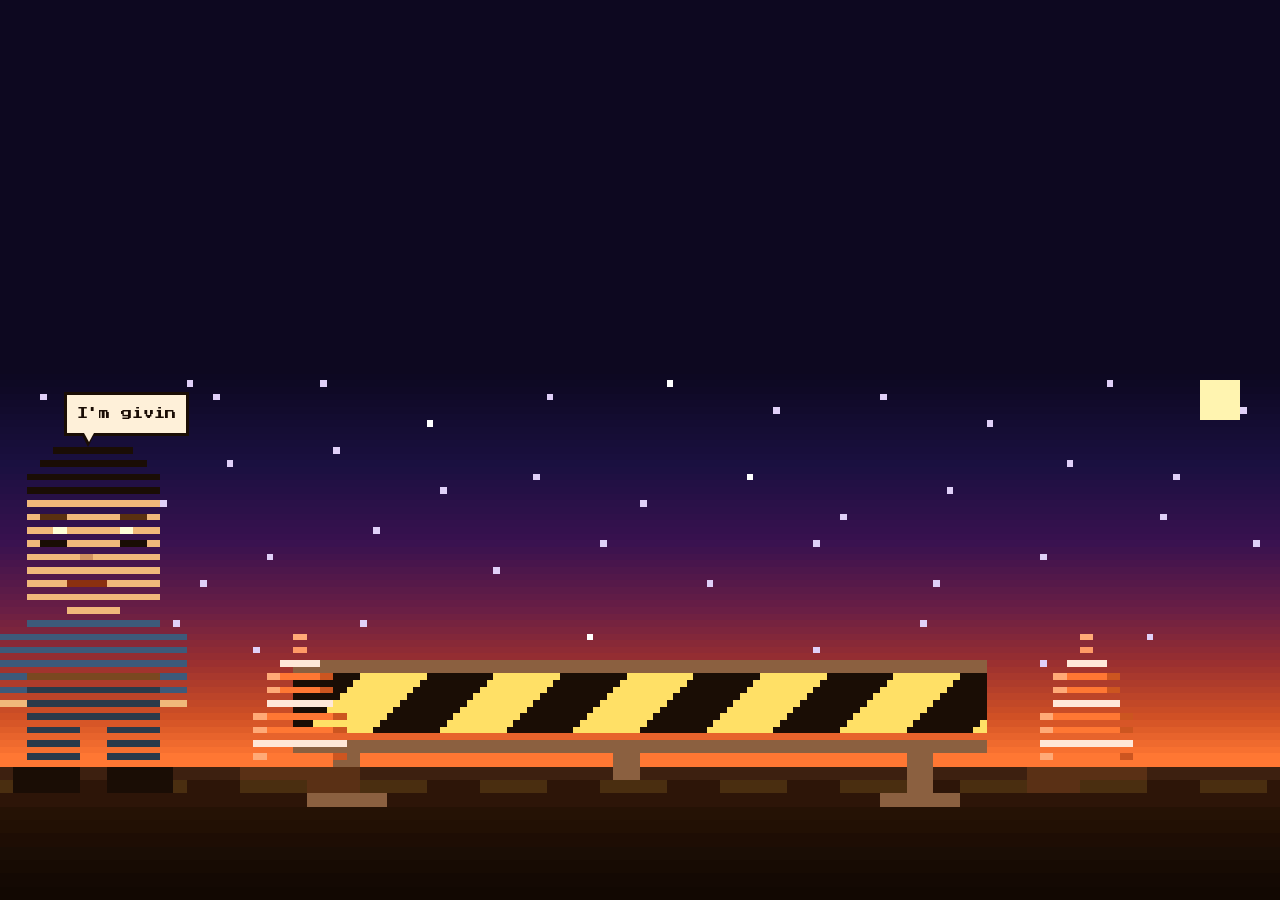
==== index.html @ 9567d624 "Double canvas resolution to 192x80 for late 80s/early 90s pixel art feel Each visible pixel is now h" ====
<!doctype html>
<html lang="en">
<head>
<meta charset="utf-8">
<meta name="viewport" content="width=device-width, initial-scale=1">
<title>Craig Wen</title>
<meta name="description" content="Craig Wen — Content Designer. Portfolio coming soon.">
<meta name="robots" content="noindex">
<link rel="preconnect" href="https://fonts.googleapis.com">
<link rel="preconnect" href="https://fonts.gstatic.com" crossorigin>
<link rel="stylesheet" href="https://fonts.googleapis.com/css2?family=Press+Start+2P&display=swap">
<style>
  *, *::before, *::after { box-sizing: border-box; margin: 0; padding: 0; }

  body {
    background: #0d0820;
    min-height: 100dvh;
    display: flex;
    flex-direction: column;
    justify-content: flex-end;
    -webkit-font-smoothing: antialiased;
  }

  .canvas-wrap {
    position: relative;
    flex-shrink: 0;
  }

  #scene {
    width: 100%;
    height: auto;
    display: block;
    image-rendering: pixelated;
    image-rendering: crisp-edges;
  }

  #bubble {
    position: absolute;
    left: 5%;
    bottom: 87%;
    max-width: 60%;
    background: #fef0d9;
    border: 3px solid #1a0d05;
    padding: 0.6em 0.9em;
    font-family: 'Press Start 2P', monospace;
    font-size: clamp(0.45rem, 1.1vw, 0.7rem);
    line-height: 2.2;
    color: #1a0d05;
  }

  #bubble::after {
    content: '';
    position: absolute;
    bottom: -14px; left: 14px;
    border-left: 7px solid transparent;
    border-right: 7px solid transparent;
    border-top: 14px solid #1a0d05;
  }

  #bubble::before {
    content: '';
    position: absolute;
    bottom: -9px; left: 17px;
    border-left: 5px solid transparent;
    border-right: 5px solid transparent;
    border-top: 9px solid #fef0d9;
    z-index: 1;
  }

  #bubble a { color: #ff7733; text-decoration: none; }
  #bubble a:hover { text-decoration: underline; text-underline-offset: 3px; }
</style>
</head>
<body>

<div class="canvas-wrap">
  <canvas id="scene" aria-label="Pixel art scene: a construction site at sunset, with a pixel character, traffic cones, a sawhorse barrier, and a road"></canvas>
  <div id="bubble" hidden>
    <p id="dialogue"></p>
  </div>
</div>

<script>
(function () {
  var canvas   = document.getElementById('scene');
  var ctx      = canvas.getContext('2d');
  var bubble   = document.getElementById('bubble');
  var dialogue = document.getElementById('dialogue');

  var GW = 192, GH = 80;
  canvas.width  = GW;
  canvas.height = GH;

  function px(x, y, c, w, h) {
    w = w === undefined ? 1 : w;
    h = h === undefined ? 1 : h;
    if (x >= GW || y >= GH || x + w <= 0 || y + h <= 0) return;
    ctx.fillStyle = c;
    ctx.fillRect(x, y, Math.min(w, GW - x), Math.min(h, GH - y));
  }

  function lerpColor(c0, c1, t) {
    function hex(s) { return [parseInt(s.slice(1,3),16), parseInt(s.slice(3,5),16), parseInt(s.slice(5,7),16)]; }
    var a = hex(c0), b = hex(c1);
    return 'rgb('+~~(a[0]+(b[0]-a[0])*t)+','+~~(a[1]+(b[1]-a[1])*t)+','+~~(a[2]+(b[2]-a[2])*t)+')';
  }

  var skyStops = [
    [0,  '#0d0820'],
    [14, '#1a1040'],
    [26, '#3a1250'],
    [36, '#6a1f45'],
    [44, '#9b3030'],
    [52, '#d05025'],
    [58, '#ff7733'],
  ];

  function skyAt(row) {
    for (var i = 0; i < skyStops.length - 1; i++) {
      var r0 = skyStops[i][0], c0 = skyStops[i][1];
      var r1 = skyStops[i+1][0], c1 = skyStops[i+1][1];
      if (row >= r0 && row < r1) return lerpColor(c0, c1, (row - r0) / (r1 - r0));
    }
    return skyStops[skyStops.length - 1][1];
  }

  function drawCone(cx, cy) {
    px(cx+6,  cy,    '#ffaa77', 2);
    px(cx+6,  cy+2,  '#ff9966', 2);
    px(cx+4,  cy+4,  '#ffe8d8', 6);
    px(cx+2,  cy+6,  '#ffaa77', 2); px(cx+4,  cy+6,  '#ff7733', 6); px(cx+10, cy+6,  '#cc5520', 2);
    px(cx+2,  cy+8,  '#ffaa77', 2); px(cx+4,  cy+8,  '#ff7733', 6); px(cx+10, cy+8,  '#cc5520', 2);
    px(cx+2,  cy+10, '#ffe8d8', 10);
    px(cx,    cy+12, '#ffaa77', 2); px(cx+2,  cy+12, '#ff7733', 10); px(cx+12, cy+12, '#cc5520', 2);
    px(cx,    cy+14, '#ffaa77', 2); px(cx+2,  cy+14, '#ff7733', 10); px(cx+12, cy+14, '#cc5520', 2);
    px(cx,    cy+16, '#ffe8d8', 14);
    px(cx,    cy+18, '#ffaa77', 2); px(cx+2,  cy+18, '#ff7733', 10); px(cx+12, cy+18, '#cc5520', 2);
    px(cx-2,  cy+20, '#5a3015', 18, 4);
  }

  function drawBackground() {
    // Sky
    for (var y = 0; y < 60; y++) px(0, y, skyAt(y), GW);

    // Ground
    var ground = ['#3d2010','#3d2010','#2d1508','#2d1508','#2d1508','#2d1508','#251205','#251205','#221004','#221004','#1e0d04','#1e0d04','#1a0d05','#1a0d05','#170b03','#170b03','#140903','#140903','#120802','#120802'];
    for (var yg = 60; yg < GH; yg++) px(0, yg, ground[yg - 60] || '#120802', GW);

    // Stars
    [
      [6,4],[18,8],[28,2],[32,4],[48,2],[64,8],[82,4],[100,2],[116,6],[132,4],[148,8],[166,2],[186,6],
      [4,16],[14,12],[24,20],[34,14],[50,12],[66,18],[80,16],[96,20],[112,16],[126,22],[142,18],[160,14],[176,16],
      [8,28],[20,24],[30,32],[40,28],[56,24],[74,30],[90,26],[106,32],[122,26],[140,32],[156,28],[174,22],[188,26],
      [2,40],[16,44],[26,38],[38,42],[54,38],[70,44],[88,40],[104,46],[122,42],[138,38],[156,44],[172,40]
    ].forEach(function(s) { px(s[0], s[1], '#e0d0f8'); });
    [[18,8],[64,8],[100,2],[112,16],[88,40]].forEach(function(s) { px(s[0], s[1], '#ffffff'); });

    // Moon
    px(180, 2, '#fff4b0', 6, 6);

    // Barrier
    px(44, 44, '#8b6040', 104, 2);
    for (var bx = 44; bx < 148; bx++) {
      for (var by = 46; by <= 54; by++) {
        px(bx, by, Math.floor((bx + by) / 10) % 2 === 0 ? '#ffe066' : '#1a0d05');
      }
    }
    px(44, 56, '#8b6040', 104, 2);
    px(50, 58, '#8b6040', 4, 8);
    px(46, 64, '#8b6040', 12, 2);
    px(92, 58, '#8b6040', 4, 6);
    px(136, 58, '#8b6040', 4, 8);
    px(132, 64, '#8b6040', 12, 2);

    // Cones
    drawCone(38, 40);
    drawCone(156, 40);

    // Road dashes
    for (var dx = 0; dx < GW; dx += 18) px(dx, 62, '#4a2e10', 10, 2);
  }

  // === CHARACTER (Craig) ===
  var HAIR  = '#1a0d05';
  var SKIN  = '#f0b87a';
  var SHIRT = '#3d5a7a';
  var PANTS = '#2a3a4a';
  var SHOE  = '#1a0d05';

  function drawCharacter(cx, baseY, frame) {
    // Hair dome (4 rows, 20px wide)
    px(cx+4, baseY-50, HAIR, 12);
    px(cx+2, baseY-48, HAIR, 16);
    px(cx,   baseY-46, HAIR, 20);
    px(cx,   baseY-44, HAIR, 20);
    // BIG FACE (20px wide, 16 rows)
    px(cx, baseY-42, SKIN, 20);
    // Eyebrows
    px(cx, baseY-40, SKIN, 20);
    px(cx+2,  baseY-40, '#5a3010', 4);
    px(cx+14, baseY-40, '#5a3010', 4);
    // Eye shines
    px(cx, baseY-38, SKIN, 20);
    px(cx+4,  baseY-38, '#ffffd8', 2);
    px(cx+14, baseY-38, '#ffffd8', 2);
    // Pupils
    px(cx, baseY-36, SKIN, 20);
    px(cx+2,  baseY-36, '#1a0d05', 4);
    px(cx+14, baseY-36, '#1a0d05', 4);
    // Nose
    px(cx, baseY-34, SKIN, 20);
    px(cx+8, baseY-34, '#d09060', 2);
    // Upper lip
    px(cx, baseY-32, SKIN, 20);
    // Mouth
    px(cx, baseY-30, SKIN, 20);
    px(cx+6, baseY-30, '#8b3010', 6);
    // Chin
    px(cx, baseY-28, SKIN, 20);
    // Neck
    px(cx+6, baseY-26, SKIN, 8);
    // Shirt (shoulders + 3 arm rows each 2px tall)
    px(cx,   baseY-24, SHIRT, 20);
    px(cx-4, baseY-22, SHIRT, 4); px(cx, baseY-22, SHIRT, 20); px(cx+20, baseY-22, SHIRT, 4);
    px(cx-4, baseY-20, SHIRT, 4); px(cx, baseY-20, SHIRT, 20); px(cx+20, baseY-20, SHIRT, 4);
    px(cx-4, baseY-18, SHIRT, 4); px(cx, baseY-18, SHIRT, 20); px(cx+20, baseY-18, SHIRT, 4);
    // Belt + sleeve
    px(cx-4, baseY-16, SHIRT, 4); px(cx, baseY-16, '#7a4820', 20); px(cx+20, baseY-16, SHIRT, 4);
    // Sleeve into pants, then hands
    px(cx-4, baseY-14, SHIRT, 4); px(cx, baseY-14, PANTS, 20); px(cx+20, baseY-14, SHIRT, 4);
    px(cx-4, baseY-12, SKIN,  4); px(cx, baseY-12, PANTS, 20); px(cx+20, baseY-12, SKIN,  4);
    px(cx,   baseY-10, PANTS, 20);
    // Legs split (3 pairs of rows)
    px(cx, baseY-8, PANTS, 8); px(cx+12, baseY-8, PANTS, 8);
    px(cx, baseY-6, PANTS, 8); px(cx+12, baseY-6, PANTS, 8);
    px(cx, baseY-4, PANTS, 8); px(cx+12, baseY-4, PANTS, 8);
    // Shoes (4 rows, frame-dependent)
    if (frame === 0) {
      px(cx-2, baseY-2, SHOE, 10, 4); px(cx+12, baseY-2, SHOE, 10, 4);
    } else if (frame === 1) {
      px(cx-4, baseY-2, SHOE, 12, 4); px(cx+12, baseY-2, SHOE, 8, 4);
    } else {
      px(cx-2, baseY-2, SHOE, 8, 4); px(cx+12, baseY-2, SHOE, 12, 4);
    }
  }

  // Draw background once, snapshot for fast restore
  drawBackground();
  var bgData = ctx.getImageData(0, 0, GW, GH);

  // === ANIMATION ===
  var startTime = null;
  var WALK_MS   = 1000;
  var START_X   = -30;
  var END_X     = 4;
  var CHAR_Y    = 62;
  var walkDone  = false;

  function showBubble() {
    var plain = "I'm giving my portfolio a much needed overhaul. For now, find me on ";
    var link  = 'LinkedIn';
    var full  = plain + link;
    var i     = 0;
    bubble.hidden = false;
    (function type() {
      dialogue.textContent = full.slice(0, ++i);
      if (i < full.length) {
        setTimeout(type, 40);
      } else {
        dialogue.innerHTML = plain +
          '<a href="https://www.linkedin.com/in/craig-wen/">LinkedIn</a>';
      }
    })();
  }

  function animate(ts) {
    if (!startTime) startTime = ts;
    var elapsed = ts - startTime;

    ctx.putImageData(bgData, 0, 0);

    var charX, frame;
    if (elapsed < WALK_MS) {
      var t = elapsed / WALK_MS;
      charX = Math.floor(START_X + (END_X - START_X) * t);
      frame = (Math.floor(elapsed / 130) % 2) + 1;
    } else {
      charX = END_X;
      frame = 0;
      if (!walkDone) {
        walkDone = true;
        showBubble();
      }
    }

    drawCharacter(charX, CHAR_Y, frame);

    if (!walkDone) requestAnimationFrame(animate);
  }

  requestAnimationFrame(animate);

})();
</script>

</body>
</html>
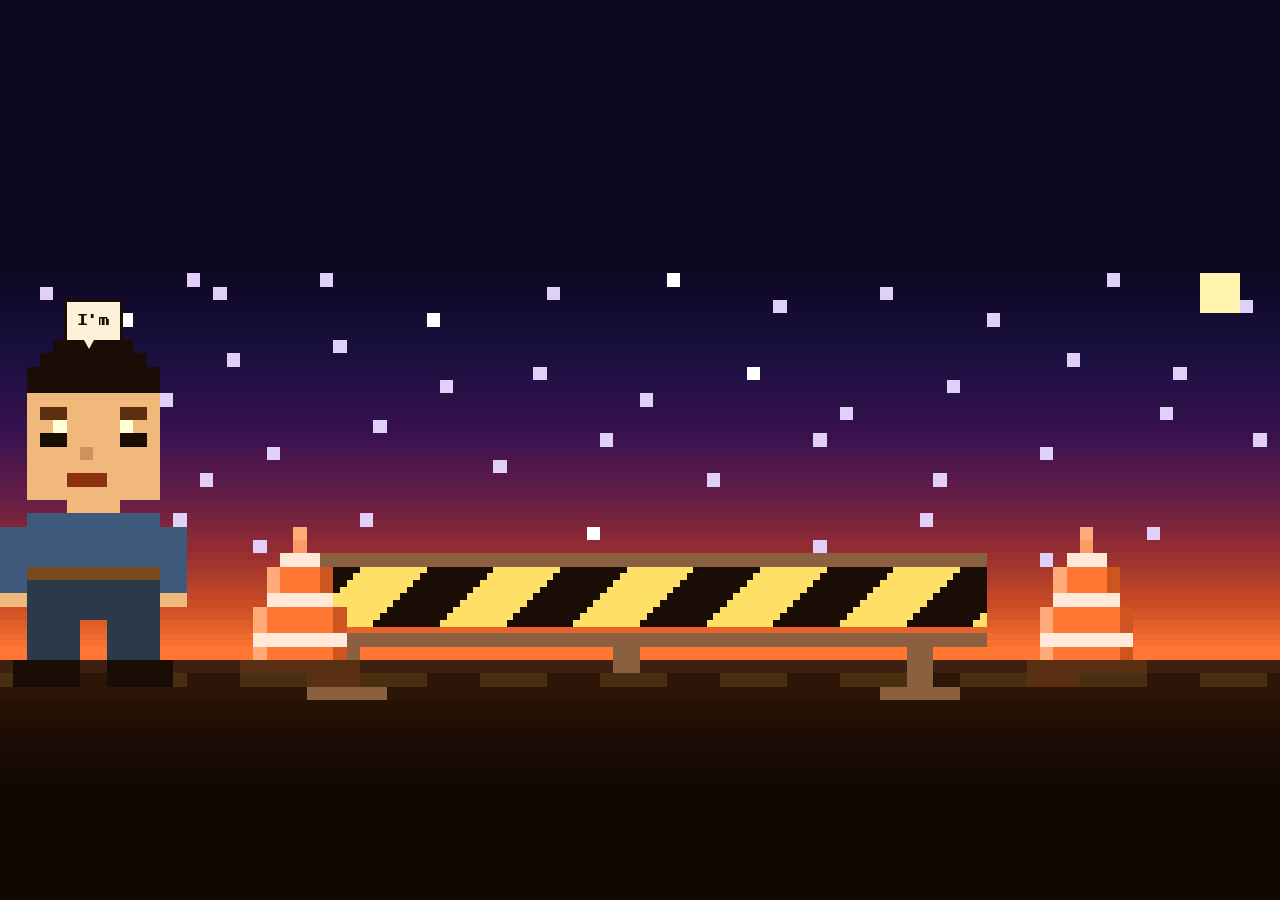
==== commit 3300fb95: "Fix horizontal gaps in character/cones; taller canvas; center on mobile All single-row pixel draws w" ====
--- a/index.html
+++ b/index.html
@@ -69,6 +69,10 @@
 
   #bubble a { color: #ff7733; text-decoration: none; }
   #bubble a:hover { text-decoration: underline; text-underline-offset: 3px; }
+
+  @media (max-width: 600px) {
+    body { justify-content: center; }
+  }
 </style>
 </head>
 <body>
@@ -87,7 +91,7 @@
   var bubble   = document.getElementById('bubble');
   var dialogue = document.getElementById('dialogue');
 
-  var GW = 192, GH = 80;
+  var GW = 192, GH = 96;
   canvas.width  = GW;
   canvas.height = GH;
 
@@ -125,16 +129,16 @@
   }
 
   function drawCone(cx, cy) {
-    px(cx+6,  cy,    '#ffaa77', 2);
-    px(cx+6,  cy+2,  '#ff9966', 2);
-    px(cx+4,  cy+4,  '#ffe8d8', 6);
-    px(cx+2,  cy+6,  '#ffaa77', 2); px(cx+4,  cy+6,  '#ff7733', 6); px(cx+10, cy+6,  '#cc5520', 2);
-    px(cx+2,  cy+8,  '#ffaa77', 2); px(cx+4,  cy+8,  '#ff7733', 6); px(cx+10, cy+8,  '#cc5520', 2);
-    px(cx+2,  cy+10, '#ffe8d8', 10);
-    px(cx,    cy+12, '#ffaa77', 2); px(cx+2,  cy+12, '#ff7733', 10); px(cx+12, cy+12, '#cc5520', 2);
-    px(cx,    cy+14, '#ffaa77', 2); px(cx+2,  cy+14, '#ff7733', 10); px(cx+12, cy+14, '#cc5520', 2);
-    px(cx,    cy+16, '#ffe8d8', 14);
-    px(cx,    cy+18, '#ffaa77', 2); px(cx+2,  cy+18, '#ff7733', 10); px(cx+12, cy+18, '#cc5520', 2);
+    px(cx+6,  cy,    '#ffaa77', 2, 2);
+    px(cx+6,  cy+2,  '#ff9966', 2, 2);
+    px(cx+4,  cy+4,  '#ffe8d8', 6, 2);
+    px(cx+2,  cy+6,  '#ffaa77', 2, 2); px(cx+4,  cy+6,  '#ff7733', 6, 2); px(cx+10, cy+6,  '#cc5520', 2, 2);
+    px(cx+2,  cy+8,  '#ffaa77', 2, 2); px(cx+4,  cy+8,  '#ff7733', 6, 2); px(cx+10, cy+8,  '#cc5520', 2, 2);
+    px(cx+2,  cy+10, '#ffe8d8', 10, 2);
+    px(cx,    cy+12, '#ffaa77', 2, 2); px(cx+2,  cy+12, '#ff7733', 10, 2); px(cx+12, cy+12, '#cc5520', 2, 2);
+    px(cx,    cy+14, '#ffaa77', 2, 2); px(cx+2,  cy+14, '#ff7733', 10, 2); px(cx+12, cy+14, '#cc5520', 2, 2);
+    px(cx,    cy+16, '#ffe8d8', 14, 2);
+    px(cx,    cy+18, '#ffaa77', 2, 2); px(cx+2,  cy+18, '#ff7733', 10, 2); px(cx+12, cy+18, '#cc5520', 2, 2);
     px(cx-2,  cy+20, '#5a3015', 18, 4);
   }
 
@@ -152,8 +156,8 @@
       [4,16],[14,12],[24,20],[34,14],[50,12],[66,18],[80,16],[96,20],[112,16],[126,22],[142,18],[160,14],[176,16],
       [8,28],[20,24],[30,32],[40,28],[56,24],[74,30],[90,26],[106,32],[122,26],[140,32],[156,28],[174,22],[188,26],
       [2,40],[16,44],[26,38],[38,42],[54,38],[70,44],[88,40],[104,46],[122,42],[138,38],[156,44],[172,40]
-    ].forEach(function(s) { px(s[0], s[1], '#e0d0f8'); });
-    [[18,8],[64,8],[100,2],[112,16],[88,40]].forEach(function(s) { px(s[0], s[1], '#ffffff'); });
+    ].forEach(function(s) { px(s[0], s[1], '#e0d0f8', 2, 2); });
+    [[18,8],[64,8],[100,2],[112,16],[88,40]].forEach(function(s) { px(s[0], s[1], '#ffffff', 2, 2); });
 
     // Moon
     px(180, 2, '#fff4b0', 6, 6);
@@ -188,53 +192,53 @@
   var SHOE  = '#1a0d05';
 
   function drawCharacter(cx, baseY, frame) {
-    // Hair dome (4 rows, 20px wide)
-    px(cx+4, baseY-50, HAIR, 12);
-    px(cx+2, baseY-48, HAIR, 16);
-    px(cx,   baseY-46, HAIR, 20);
-    px(cx,   baseY-44, HAIR, 20);
-    // BIG FACE (20px wide, 16 rows)
-    px(cx, baseY-42, SKIN, 20);
+    // Hair dome
+    px(cx+4, baseY-50, HAIR, 12, 2);
+    px(cx+2, baseY-48, HAIR, 16, 2);
+    px(cx,   baseY-46, HAIR, 20, 2);
+    px(cx,   baseY-44, HAIR, 20, 2);
+    // Forehead
+    px(cx, baseY-42, SKIN, 20, 2);
     // Eyebrows
-    px(cx, baseY-40, SKIN, 20);
-    px(cx+2,  baseY-40, '#5a3010', 4);
-    px(cx+14, baseY-40, '#5a3010', 4);
+    px(cx,    baseY-40, SKIN, 20, 2);
+    px(cx+2,  baseY-40, '#5a3010', 4, 2);
+    px(cx+14, baseY-40, '#5a3010', 4, 2);
     // Eye shines
-    px(cx, baseY-38, SKIN, 20);
-    px(cx+4,  baseY-38, '#ffffd8', 2);
-    px(cx+14, baseY-38, '#ffffd8', 2);
+    px(cx,    baseY-38, SKIN, 20, 2);
+    px(cx+4,  baseY-38, '#ffffd8', 2, 2);
+    px(cx+14, baseY-38, '#ffffd8', 2, 2);
     // Pupils
-    px(cx, baseY-36, SKIN, 20);
-    px(cx+2,  baseY-36, '#1a0d05', 4);
-    px(cx+14, baseY-36, '#1a0d05', 4);
+    px(cx,    baseY-36, SKIN, 20, 2);
+    px(cx+2,  baseY-36, '#1a0d05', 4, 2);
+    px(cx+14, baseY-36, '#1a0d05', 4, 2);
     // Nose
-    px(cx, baseY-34, SKIN, 20);
-    px(cx+8, baseY-34, '#d09060', 2);
+    px(cx,   baseY-34, SKIN, 20, 2);
+    px(cx+8, baseY-34, '#d09060', 2, 2);
     // Upper lip
-    px(cx, baseY-32, SKIN, 20);
+    px(cx, baseY-32, SKIN, 20, 2);
     // Mouth
-    px(cx, baseY-30, SKIN, 20);
-    px(cx+6, baseY-30, '#8b3010', 6);
+    px(cx,   baseY-30, SKIN, 20, 2);
+    px(cx+6, baseY-30, '#8b3010', 6, 2);
     // Chin
-    px(cx, baseY-28, SKIN, 20);
+    px(cx, baseY-28, SKIN, 20, 2);
     // Neck
-    px(cx+6, baseY-26, SKIN, 8);
-    // Shirt (shoulders + 3 arm rows each 2px tall)
-    px(cx,   baseY-24, SHIRT, 20);
-    px(cx-4, baseY-22, SHIRT, 4); px(cx, baseY-22, SHIRT, 20); px(cx+20, baseY-22, SHIRT, 4);
-    px(cx-4, baseY-20, SHIRT, 4); px(cx, baseY-20, SHIRT, 20); px(cx+20, baseY-20, SHIRT, 4);
-    px(cx-4, baseY-18, SHIRT, 4); px(cx, baseY-18, SHIRT, 20); px(cx+20, baseY-18, SHIRT, 4);
+    px(cx+6, baseY-26, SKIN, 8, 2);
+    // Shirt shoulders
+    px(cx,   baseY-24, SHIRT, 20, 2);
+    px(cx-4, baseY-22, SHIRT, 4, 2); px(cx, baseY-22, SHIRT, 20, 2); px(cx+20, baseY-22, SHIRT, 4, 2);
+    px(cx-4, baseY-20, SHIRT, 4, 2); px(cx, baseY-20, SHIRT, 20, 2); px(cx+20, baseY-20, SHIRT, 4, 2);
+    px(cx-4, baseY-18, SHIRT, 4, 2); px(cx, baseY-18, SHIRT, 20, 2); px(cx+20, baseY-18, SHIRT, 4, 2);
     // Belt + sleeve
-    px(cx-4, baseY-16, SHIRT, 4); px(cx, baseY-16, '#7a4820', 20); px(cx+20, baseY-16, SHIRT, 4);
-    // Sleeve into pants, then hands
-    px(cx-4, baseY-14, SHIRT, 4); px(cx, baseY-14, PANTS, 20); px(cx+20, baseY-14, SHIRT, 4);
-    px(cx-4, baseY-12, SKIN,  4); px(cx, baseY-12, PANTS, 20); px(cx+20, baseY-12, SKIN,  4);
-    px(cx,   baseY-10, PANTS, 20);
-    // Legs split (3 pairs of rows)
-    px(cx, baseY-8, PANTS, 8); px(cx+12, baseY-8, PANTS, 8);
-    px(cx, baseY-6, PANTS, 8); px(cx+12, baseY-6, PANTS, 8);
-    px(cx, baseY-4, PANTS, 8); px(cx+12, baseY-4, PANTS, 8);
-    // Shoes (4 rows, frame-dependent)
+    px(cx-4, baseY-16, SHIRT, 4, 2); px(cx, baseY-16, '#7a4820', 20, 2); px(cx+20, baseY-16, SHIRT, 4, 2);
+    // Pants waist + hands
+    px(cx-4, baseY-14, SHIRT, 4, 2); px(cx, baseY-14, PANTS, 20, 2); px(cx+20, baseY-14, SHIRT, 4, 2);
+    px(cx-4, baseY-12, SKIN,  4, 2); px(cx, baseY-12, PANTS, 20, 2); px(cx+20, baseY-12, SKIN,  4, 2);
+    px(cx,   baseY-10, PANTS, 20, 2);
+    // Legs split
+    px(cx, baseY-8, PANTS, 8, 2); px(cx+12, baseY-8, PANTS, 8, 2);
+    px(cx, baseY-6, PANTS, 8, 2); px(cx+12, baseY-6, PANTS, 8, 2);
+    px(cx, baseY-4, PANTS, 8, 2); px(cx+12, baseY-4, PANTS, 8, 2);
+    // Shoes
     if (frame === 0) {
       px(cx-2, baseY-2, SHOE, 10, 4); px(cx+12, baseY-2, SHOE, 10, 4);
     } else if (frame === 1) {
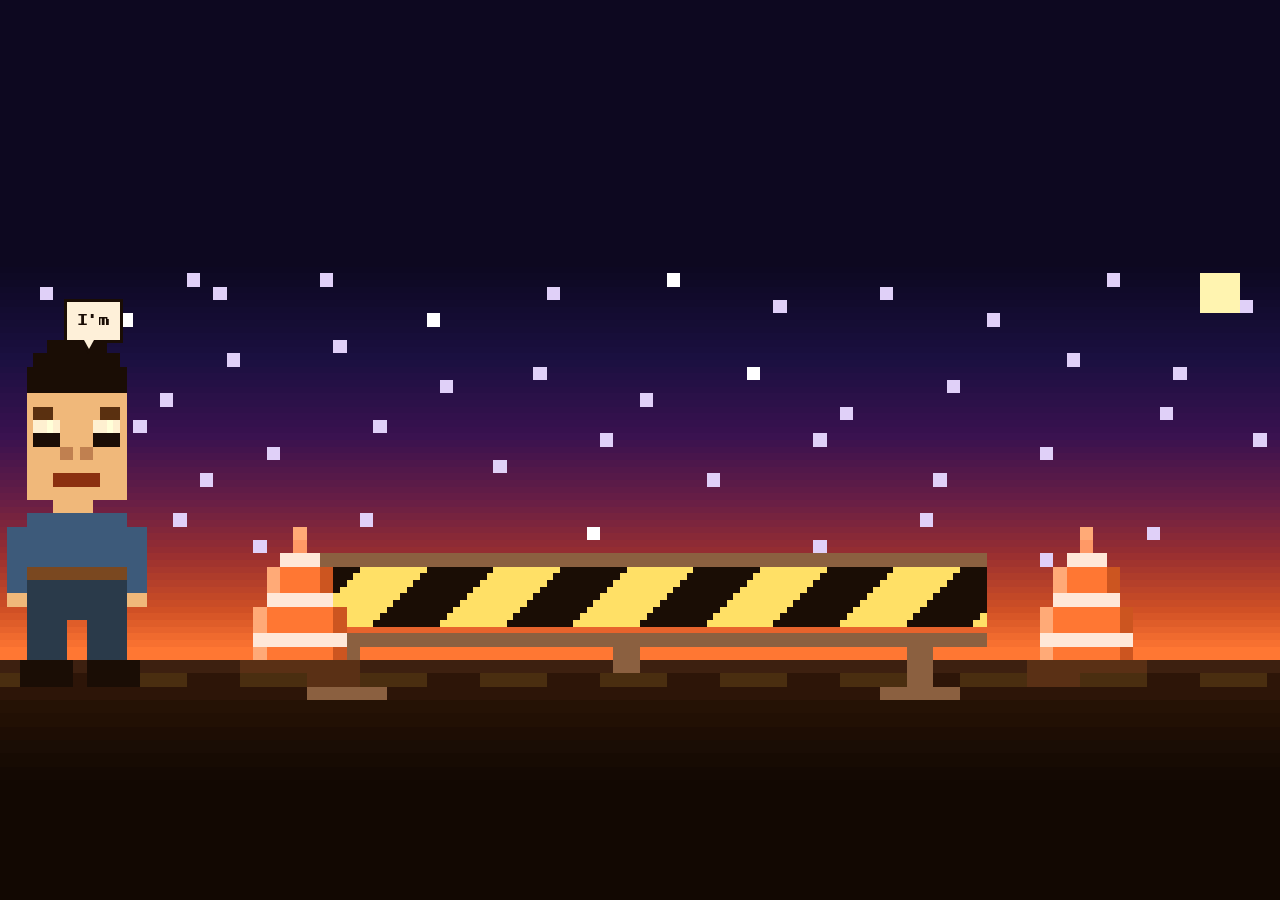
==== commit 4dbc80f9: "Slimmer character (25% narrower) with higher-res face Body/head reduced from 20px to 15px wide, arms" ====
--- a/index.html
+++ b/index.html
@@ -192,59 +192,62 @@
   var SHOE  = '#1a0d05';
 
   function drawCharacter(cx, baseY, frame) {
-    // Hair dome
-    px(cx+4, baseY-50, HAIR, 12, 2);
-    px(cx+2, baseY-48, HAIR, 16, 2);
-    px(cx,   baseY-46, HAIR, 20, 2);
-    px(cx,   baseY-44, HAIR, 20, 2);
+    // Hair dome (15px wide)
+    px(cx+3, baseY-50, HAIR, 9,  2);
+    px(cx+1, baseY-48, HAIR, 13, 2);
+    px(cx,   baseY-46, HAIR, 15, 2);
+    px(cx,   baseY-44, HAIR, 15, 2);
     // Forehead
-    px(cx, baseY-42, SKIN, 20, 2);
+    px(cx, baseY-42, SKIN, 15, 2);
     // Eyebrows
-    px(cx,    baseY-40, SKIN, 20, 2);
-    px(cx+2,  baseY-40, '#5a3010', 4, 2);
-    px(cx+14, baseY-40, '#5a3010', 4, 2);
-    // Eye shines
-    px(cx,    baseY-38, SKIN, 20, 2);
-    px(cx+4,  baseY-38, '#ffffd8', 2, 2);
-    px(cx+14, baseY-38, '#ffffd8', 2, 2);
-    // Pupils
-    px(cx,    baseY-36, SKIN, 20, 2);
-    px(cx+2,  baseY-36, '#1a0d05', 4, 2);
-    px(cx+14, baseY-36, '#1a0d05', 4, 2);
-    // Nose
-    px(cx,   baseY-34, SKIN, 20, 2);
-    px(cx+8, baseY-34, '#d09060', 2, 2);
+    px(cx,    baseY-40, SKIN, 15, 2);
+    px(cx+1,  baseY-40, '#5a3010', 3, 2);
+    px(cx+11, baseY-40, '#5a3010', 3, 2);
+    // Eyes top: sclera with shine
+    px(cx,    baseY-38, SKIN, 15, 2);
+    px(cx+1,  baseY-38, '#fef0d0', 4, 2);
+    px(cx+10, baseY-38, '#fef0d0', 4, 2);
+    px(cx+3,  baseY-38, '#ffffd8', 1, 2);
+    px(cx+12, baseY-38, '#ffffd8', 1, 2);
+    // Eyes bottom: pupils
+    px(cx,    baseY-36, SKIN, 15, 2);
+    px(cx+1,  baseY-36, '#1a0d05', 4, 2);
+    px(cx+10, baseY-36, '#1a0d05', 4, 2);
+    // Nose (two nostril dots)
+    px(cx,   baseY-34, SKIN, 15, 2);
+    px(cx+5, baseY-34, '#c08050', 2, 2);
+    px(cx+8, baseY-34, '#c08050', 2, 2);
     // Upper lip
-    px(cx, baseY-32, SKIN, 20, 2);
+    px(cx, baseY-32, SKIN, 15, 2);
     // Mouth
-    px(cx,   baseY-30, SKIN, 20, 2);
-    px(cx+6, baseY-30, '#8b3010', 6, 2);
+    px(cx,   baseY-30, SKIN, 15, 2);
+    px(cx+4, baseY-30, '#8b3010', 7, 2);
     // Chin
-    px(cx, baseY-28, SKIN, 20, 2);
+    px(cx, baseY-28, SKIN, 15, 2);
     // Neck
-    px(cx+6, baseY-26, SKIN, 8, 2);
+    px(cx+4, baseY-26, SKIN, 6, 2);
     // Shirt shoulders
-    px(cx,   baseY-24, SHIRT, 20, 2);
-    px(cx-4, baseY-22, SHIRT, 4, 2); px(cx, baseY-22, SHIRT, 20, 2); px(cx+20, baseY-22, SHIRT, 4, 2);
-    px(cx-4, baseY-20, SHIRT, 4, 2); px(cx, baseY-20, SHIRT, 20, 2); px(cx+20, baseY-20, SHIRT, 4, 2);
-    px(cx-4, baseY-18, SHIRT, 4, 2); px(cx, baseY-18, SHIRT, 20, 2); px(cx+20, baseY-18, SHIRT, 4, 2);
+    px(cx,   baseY-24, SHIRT, 15, 2);
+    px(cx-3, baseY-22, SHIRT, 3, 2); px(cx, baseY-22, SHIRT, 15, 2); px(cx+15, baseY-22, SHIRT, 3, 2);
+    px(cx-3, baseY-20, SHIRT, 3, 2); px(cx, baseY-20, SHIRT, 15, 2); px(cx+15, baseY-20, SHIRT, 3, 2);
+    px(cx-3, baseY-18, SHIRT, 3, 2); px(cx, baseY-18, SHIRT, 15, 2); px(cx+15, baseY-18, SHIRT, 3, 2);
     // Belt + sleeve
-    px(cx-4, baseY-16, SHIRT, 4, 2); px(cx, baseY-16, '#7a4820', 20, 2); px(cx+20, baseY-16, SHIRT, 4, 2);
+    px(cx-3, baseY-16, SHIRT, 3, 2); px(cx, baseY-16, '#7a4820', 15, 2); px(cx+15, baseY-16, SHIRT, 3, 2);
     // Pants waist + hands
-    px(cx-4, baseY-14, SHIRT, 4, 2); px(cx, baseY-14, PANTS, 20, 2); px(cx+20, baseY-14, SHIRT, 4, 2);
-    px(cx-4, baseY-12, SKIN,  4, 2); px(cx, baseY-12, PANTS, 20, 2); px(cx+20, baseY-12, SKIN,  4, 2);
-    px(cx,   baseY-10, PANTS, 20, 2);
-    // Legs split
-    px(cx, baseY-8, PANTS, 8, 2); px(cx+12, baseY-8, PANTS, 8, 2);
-    px(cx, baseY-6, PANTS, 8, 2); px(cx+12, baseY-6, PANTS, 8, 2);
-    px(cx, baseY-4, PANTS, 8, 2); px(cx+12, baseY-4, PANTS, 8, 2);
+    px(cx-3, baseY-14, SHIRT, 3, 2); px(cx, baseY-14, PANTS, 15, 2); px(cx+15, baseY-14, SHIRT, 3, 2);
+    px(cx-3, baseY-12, SKIN,  3, 2); px(cx, baseY-12, PANTS, 15, 2); px(cx+15, baseY-12, SKIN,  3, 2);
+    px(cx,   baseY-10, PANTS, 15, 2);
+    // Legs split (6px each)
+    px(cx, baseY-8, PANTS, 6, 2); px(cx+9, baseY-8, PANTS, 6, 2);
+    px(cx, baseY-6, PANTS, 6, 2); px(cx+9, baseY-6, PANTS, 6, 2);
+    px(cx, baseY-4, PANTS, 6, 2); px(cx+9, baseY-4, PANTS, 6, 2);
     // Shoes
     if (frame === 0) {
-      px(cx-2, baseY-2, SHOE, 10, 4); px(cx+12, baseY-2, SHOE, 10, 4);
+      px(cx-1, baseY-2, SHOE, 8, 4); px(cx+9, baseY-2, SHOE, 8, 4);
     } else if (frame === 1) {
-      px(cx-4, baseY-2, SHOE, 12, 4); px(cx+12, baseY-2, SHOE, 8, 4);
+      px(cx-2, baseY-2, SHOE, 9, 4); px(cx+9, baseY-2, SHOE, 7, 4);
     } else {
-      px(cx-2, baseY-2, SHOE, 8, 4); px(cx+12, baseY-2, SHOE, 12, 4);
+      px(cx-1, baseY-2, SHOE, 7, 4); px(cx+9, baseY-2, SHOE, 9, 4);
     }
   }
 
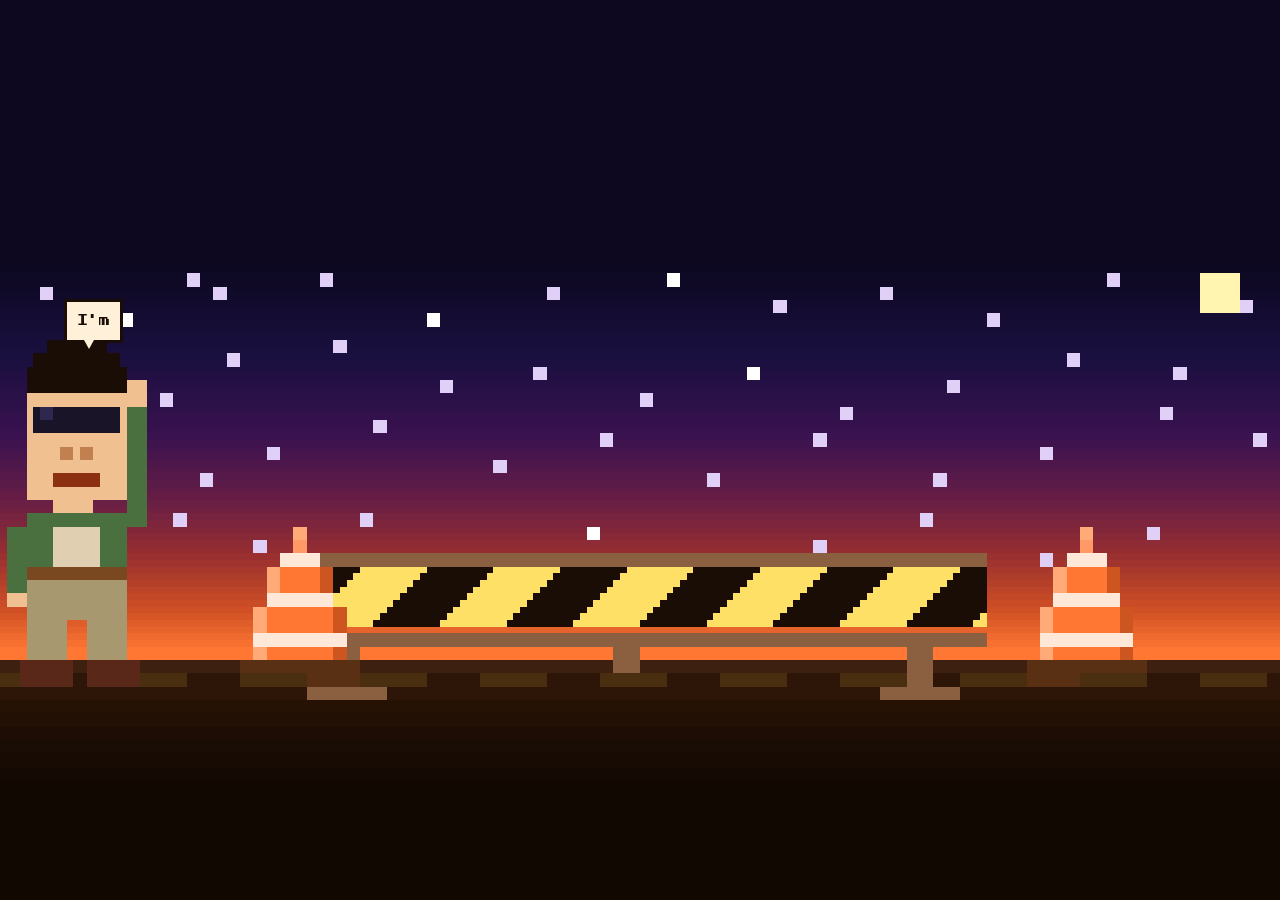
==== commit 6424c458: "Redesign character: sunglasses, open jacket, raised arm, talking animation - Replace eyes/eyebrows w" ====
--- a/index.html
+++ b/index.html
@@ -185,59 +185,86 @@
   }
 
   // === CHARACTER (Craig) ===
-  var HAIR  = '#1a0d05';
-  var SKIN  = '#f0b87a';
-  var SHIRT = '#3d5a7a';
-  var PANTS = '#2a3a4a';
-  var SHOE  = '#1a0d05';
-
-  function drawCharacter(cx, baseY, frame) {
-    // Hair dome (15px wide)
+  var HAIR       = '#1a0d05';
+  var SKIN       = '#f0c090';
+  var JACKET     = '#4a7040';
+  var UNDERSHIRT = '#e0cfb0';
+  var PANTS      = '#a89870';
+  var SHOE       = '#5a2818';
+
+  function drawCharacter(cx, baseY, frame, talkFrame) {
+    // Right raised arm (drawn first so face/hair pixels win on any overlap)
+    px(cx+15, baseY-24, JACKET, 3, 2);
+    px(cx+15, baseY-26, JACKET, 3, 2);
+    px(cx+15, baseY-28, JACKET, 3, 2);
+    px(cx+15, baseY-30, JACKET, 3, 2);
+    px(cx+15, baseY-32, JACKET, 3, 2);
+    px(cx+15, baseY-34, JACKET, 3, 2);
+    px(cx+15, baseY-36, JACKET, 3, 2);
+    px(cx+15, baseY-38, JACKET, 3, 2);
+    px(cx+15, baseY-40, JACKET, 3, 2);
+    px(cx+15, baseY-42, SKIN,   3, 2);
+    px(cx+15, baseY-44, SKIN,   3, 2);
+    // Hair dome
     px(cx+3, baseY-50, HAIR, 9,  2);
     px(cx+1, baseY-48, HAIR, 13, 2);
     px(cx,   baseY-46, HAIR, 15, 2);
     px(cx,   baseY-44, HAIR, 15, 2);
     // Forehead
     px(cx, baseY-42, SKIN, 15, 2);
-    // Eyebrows
-    px(cx,    baseY-40, SKIN, 15, 2);
-    px(cx+1,  baseY-40, '#5a3010', 3, 2);
-    px(cx+11, baseY-40, '#5a3010', 3, 2);
-    // Eyes top: sclera with shine
-    px(cx,    baseY-38, SKIN, 15, 2);
-    px(cx+1,  baseY-38, '#fef0d0', 4, 2);
-    px(cx+10, baseY-38, '#fef0d0', 4, 2);
-    px(cx+3,  baseY-38, '#ffffd8', 1, 2);
-    px(cx+12, baseY-38, '#ffffd8', 1, 2);
-    // Eyes bottom: pupils
-    px(cx,    baseY-36, SKIN, 15, 2);
-    px(cx+1,  baseY-36, '#1a0d05', 4, 2);
-    px(cx+10, baseY-36, '#1a0d05', 4, 2);
-    // Nose (two nostril dots)
-    px(cx,   baseY-34, SKIN, 15, 2);
-    px(cx+5, baseY-34, '#c08050', 2, 2);
-    px(cx+8, baseY-34, '#c08050', 2, 2);
+    // Sunglasses
+    px(cx,   baseY-40, SKIN,      15, 2);
+    px(cx+1, baseY-40, '#1a1428', 13, 2);
+    px(cx+2, baseY-40, '#2e2850',  2, 2);
+    px(cx,   baseY-38, SKIN,      15, 2);
+    px(cx+1, baseY-38, '#1a1428', 13, 2);
+    // Under-glasses bridge
+    px(cx, baseY-36, SKIN, 15, 2);
+    // Nose
+    px(cx,   baseY-34, SKIN,      15, 2);
+    px(cx+5, baseY-34, '#c08050',  2, 2);
+    px(cx+8, baseY-34, '#c08050',  2, 2);
     // Upper lip
     px(cx, baseY-32, SKIN, 15, 2);
-    // Mouth
-    px(cx,   baseY-30, SKIN, 15, 2);
-    px(cx+4, baseY-30, '#8b3010', 7, 2);
+    // Mouth (talkFrame: 0=closed, 1=open)
+    px(cx, baseY-30, SKIN, 15, 2);
+    if (talkFrame === 1) {
+      px(cx+4, baseY-30, '#c06030', 7, 1);
+      px(cx+4, baseY-29, '#2a0808', 7, 1);
+    } else {
+      px(cx+4, baseY-30, '#8b3010', 7, 2);
+    }
     // Chin
     px(cx, baseY-28, SKIN, 15, 2);
     // Neck
     px(cx+4, baseY-26, SKIN, 6, 2);
-    // Shirt shoulders
-    px(cx,   baseY-24, SHIRT, 15, 2);
-    px(cx-3, baseY-22, SHIRT, 3, 2); px(cx, baseY-22, SHIRT, 15, 2); px(cx+15, baseY-22, SHIRT, 3, 2);
-    px(cx-3, baseY-20, SHIRT, 3, 2); px(cx, baseY-20, SHIRT, 15, 2); px(cx+15, baseY-20, SHIRT, 3, 2);
-    px(cx-3, baseY-18, SHIRT, 3, 2); px(cx, baseY-18, SHIRT, 15, 2); px(cx+15, baseY-18, SHIRT, 3, 2);
-    // Belt + sleeve
-    px(cx-3, baseY-16, SHIRT, 3, 2); px(cx, baseY-16, '#7a4820', 15, 2); px(cx+15, baseY-16, SHIRT, 3, 2);
-    // Pants waist + hands
-    px(cx-3, baseY-14, SHIRT, 3, 2); px(cx, baseY-14, PANTS, 15, 2); px(cx+15, baseY-14, SHIRT, 3, 2);
-    px(cx-3, baseY-12, SKIN,  3, 2); px(cx, baseY-12, PANTS, 15, 2); px(cx+15, baseY-12, SKIN,  3, 2);
-    px(cx,   baseY-10, PANTS, 15, 2);
-    // Legs split (6px each)
+    // Shoulders
+    px(cx, baseY-24, JACKET, 15, 2);
+    // Body: left hanging arm + open jacket + undershirt center
+    px(cx-3,  baseY-22, JACKET,     3, 2);
+    px(cx,    baseY-22, JACKET,     4, 2);
+    px(cx+4,  baseY-22, UNDERSHIRT, 7, 2);
+    px(cx+11, baseY-22, JACKET,     4, 2);
+    px(cx-3,  baseY-20, JACKET,     3, 2);
+    px(cx,    baseY-20, JACKET,     4, 2);
+    px(cx+4,  baseY-20, UNDERSHIRT, 7, 2);
+    px(cx+11, baseY-20, JACKET,     4, 2);
+    px(cx-3,  baseY-18, JACKET,     3, 2);
+    px(cx,    baseY-18, JACKET,     4, 2);
+    px(cx+4,  baseY-18, UNDERSHIRT, 7, 2);
+    px(cx+11, baseY-18, JACKET,     4, 2);
+    // Belt
+    px(cx-3, baseY-16, JACKET,    3, 2);
+    px(cx,   baseY-16, '#7a4820', 15, 2);
+    // Waist
+    px(cx-3, baseY-14, JACKET, 3, 2);
+    px(cx,   baseY-14, PANTS,  15, 2);
+    // Hips + left hand
+    px(cx-3, baseY-12, SKIN,  3, 2);
+    px(cx,   baseY-12, PANTS, 15, 2);
+    // Lower torso
+    px(cx, baseY-10, PANTS, 15, 2);
+    // Legs
     px(cx, baseY-8, PANTS, 6, 2); px(cx+9, baseY-8, PANTS, 6, 2);
     px(cx, baseY-6, PANTS, 6, 2); px(cx+9, baseY-6, PANTS, 6, 2);
     px(cx, baseY-4, PANTS, 6, 2); px(cx+9, baseY-4, PANTS, 6, 2);
@@ -261,7 +288,9 @@
   var START_X   = -30;
   var END_X     = 4;
   var CHAR_Y    = 62;
-  var walkDone  = false;
+  var walkDone     = false;
+  var talkFrame    = 0;
+  var talkInterval = null;
 
   function showBubble() {
     var plain = "I'm giving my portfolio a much needed overhaul. For now, find me on ";
@@ -269,11 +298,20 @@
     var full  = plain + link;
     var i     = 0;
     bubble.hidden = false;
+    talkInterval = setInterval(function() {
+      talkFrame = talkFrame === 0 ? 1 : 0;
+      ctx.putImageData(bgData, 0, 0);
+      drawCharacter(END_X, CHAR_Y, 0, talkFrame);
+    }, 160);
     (function type() {
       dialogue.textContent = full.slice(0, ++i);
       if (i < full.length) {
         setTimeout(type, 40);
       } else {
+        clearInterval(talkInterval);
+        talkFrame = 0;
+        ctx.putImageData(bgData, 0, 0);
+        drawCharacter(END_X, CHAR_Y, 0, 0);
         dialogue.innerHTML = plain +
           '<a href="https://www.linkedin.com/in/craig-wen/">LinkedIn</a>';
       }
@@ -300,7 +338,7 @@
       }
     }
 
-    drawCharacter(charX, CHAR_Y, frame);
+    drawCharacter(charX, CHAR_Y, frame, 0);
 
     if (!walkDone) requestAnimationFrame(animate);
   }
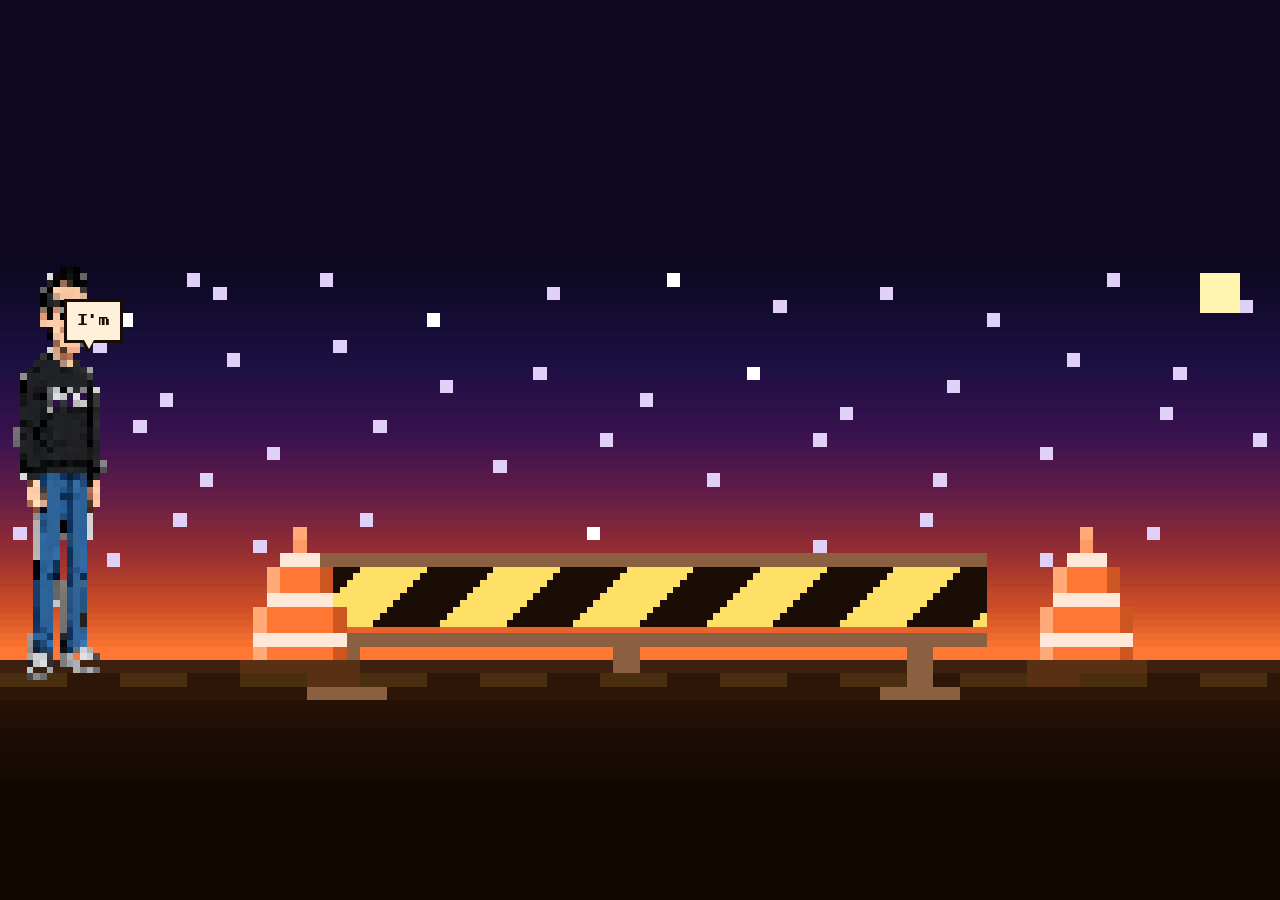
==== commit f0540b93: "Replace procedural drawCharacter with sprite-based animation Embed user-provided pixel sprite sheet " ====
--- a/index.html
+++ b/index.html
@@ -184,99 +184,9 @@
     for (var dx = 0; dx < GW; dx += 18) px(dx, 62, '#4a2e10', 10, 2);
   }
 
-  // === CHARACTER (Craig) ===
-  var HAIR       = '#1a0d05';
-  var SKIN       = '#f0c090';
-  var JACKET     = '#4a7040';
-  var UNDERSHIRT = '#e0cfb0';
-  var PANTS      = '#a89870';
-  var SHOE       = '#5a2818';
-
-  function drawCharacter(cx, baseY, frame, talkFrame) {
-    // Right raised arm (drawn first so face/hair pixels win on any overlap)
-    px(cx+15, baseY-24, JACKET, 3, 2);
-    px(cx+15, baseY-26, JACKET, 3, 2);
-    px(cx+15, baseY-28, JACKET, 3, 2);
-    px(cx+15, baseY-30, JACKET, 3, 2);
-    px(cx+15, baseY-32, JACKET, 3, 2);
-    px(cx+15, baseY-34, JACKET, 3, 2);
-    px(cx+15, baseY-36, JACKET, 3, 2);
-    px(cx+15, baseY-38, JACKET, 3, 2);
-    px(cx+15, baseY-40, JACKET, 3, 2);
-    px(cx+15, baseY-42, SKIN,   3, 2);
-    px(cx+15, baseY-44, SKIN,   3, 2);
-    // Hair dome
-    px(cx+3, baseY-50, HAIR, 9,  2);
-    px(cx+1, baseY-48, HAIR, 13, 2);
-    px(cx,   baseY-46, HAIR, 15, 2);
-    px(cx,   baseY-44, HAIR, 15, 2);
-    // Forehead
-    px(cx, baseY-42, SKIN, 15, 2);
-    // Sunglasses
-    px(cx,   baseY-40, SKIN,      15, 2);
-    px(cx+1, baseY-40, '#1a1428', 13, 2);
-    px(cx+2, baseY-40, '#2e2850',  2, 2);
-    px(cx,   baseY-38, SKIN,      15, 2);
-    px(cx+1, baseY-38, '#1a1428', 13, 2);
-    // Under-glasses bridge
-    px(cx, baseY-36, SKIN, 15, 2);
-    // Nose
-    px(cx,   baseY-34, SKIN,      15, 2);
-    px(cx+5, baseY-34, '#c08050',  2, 2);
-    px(cx+8, baseY-34, '#c08050',  2, 2);
-    // Upper lip
-    px(cx, baseY-32, SKIN, 15, 2);
-    // Mouth (talkFrame: 0=closed, 1=open)
-    px(cx, baseY-30, SKIN, 15, 2);
-    if (talkFrame === 1) {
-      px(cx+4, baseY-30, '#c06030', 7, 1);
-      px(cx+4, baseY-29, '#2a0808', 7, 1);
-    } else {
-      px(cx+4, baseY-30, '#8b3010', 7, 2);
-    }
-    // Chin
-    px(cx, baseY-28, SKIN, 15, 2);
-    // Neck
-    px(cx+4, baseY-26, SKIN, 6, 2);
-    // Shoulders
-    px(cx, baseY-24, JACKET, 15, 2);
-    // Body: left hanging arm + open jacket + undershirt center
-    px(cx-3,  baseY-22, JACKET,     3, 2);
-    px(cx,    baseY-22, JACKET,     4, 2);
-    px(cx+4,  baseY-22, UNDERSHIRT, 7, 2);
-    px(cx+11, baseY-22, JACKET,     4, 2);
-    px(cx-3,  baseY-20, JACKET,     3, 2);
-    px(cx,    baseY-20, JACKET,     4, 2);
-    px(cx+4,  baseY-20, UNDERSHIRT, 7, 2);
-    px(cx+11, baseY-20, JACKET,     4, 2);
-    px(cx-3,  baseY-18, JACKET,     3, 2);
-    px(cx,    baseY-18, JACKET,     4, 2);
-    px(cx+4,  baseY-18, UNDERSHIRT, 7, 2);
-    px(cx+11, baseY-18, JACKET,     4, 2);
-    // Belt
-    px(cx-3, baseY-16, JACKET,    3, 2);
-    px(cx,   baseY-16, '#7a4820', 15, 2);
-    // Waist
-    px(cx-3, baseY-14, JACKET, 3, 2);
-    px(cx,   baseY-14, PANTS,  15, 2);
-    // Hips + left hand
-    px(cx-3, baseY-12, SKIN,  3, 2);
-    px(cx,   baseY-12, PANTS, 15, 2);
-    // Lower torso
-    px(cx, baseY-10, PANTS, 15, 2);
-    // Legs
-    px(cx, baseY-8, PANTS, 6, 2); px(cx+9, baseY-8, PANTS, 6, 2);
-    px(cx, baseY-6, PANTS, 6, 2); px(cx+9, baseY-6, PANTS, 6, 2);
-    px(cx, baseY-4, PANTS, 6, 2); px(cx+9, baseY-4, PANTS, 6, 2);
-    // Shoes
-    if (frame === 0) {
-      px(cx-1, baseY-2, SHOE, 8, 4); px(cx+9, baseY-2, SHOE, 8, 4);
-    } else if (frame === 1) {
-      px(cx-2, baseY-2, SHOE, 9, 4); px(cx+9, baseY-2, SHOE, 7, 4);
-    } else {
-      px(cx-1, baseY-2, SHOE, 7, 4); px(cx+9, baseY-2, SHOE, 9, 4);
-    }
-  }
+  // === SPRITE ===
+  var _spr = new Image();
+  _spr.src = '[data-uri]';
 
   // Draw background once, snapshot for fast restore
   drawBackground();
@@ -285,12 +195,10 @@
   // === ANIMATION ===
   var startTime = null;
   var WALK_MS   = 1000;
-  var START_X   = -30;
-  var END_X     = 4;
+  var START_X   = -24;
+  var END_X     = -2;
   var CHAR_Y    = 62;
-  var walkDone     = false;
-  var talkFrame    = 0;
-  var talkInterval = null;
+  var walkDone  = false;
 
   function showBubble() {
     var plain = "I'm giving my portfolio a much needed overhaul. For now, find me on ";
@@ -298,20 +206,11 @@
     var full  = plain + link;
     var i     = 0;
     bubble.hidden = false;
-    talkInterval = setInterval(function() {
-      talkFrame = talkFrame === 0 ? 1 : 0;
-      ctx.putImageData(bgData, 0, 0);
-      drawCharacter(END_X, CHAR_Y, 0, talkFrame);
-    }, 160);
     (function type() {
       dialogue.textContent = full.slice(0, ++i);
       if (i < full.length) {
         setTimeout(type, 40);
       } else {
-        clearInterval(talkInterval);
-        talkFrame = 0;
-        ctx.putImageData(bgData, 0, 0);
-        drawCharacter(END_X, CHAR_Y, 0, 0);
         dialogue.innerHTML = plain +
           '<a href="https://www.linkedin.com/in/craig-wen/">LinkedIn</a>';
       }
@@ -338,12 +237,12 @@
       }
     }
 
-    drawCharacter(charX, CHAR_Y, frame, 0);
+    ctx.drawImage(_spr, frame * 24, 0, 24, 64, charX, CHAR_Y - 62, 24, 64);
 
     if (!walkDone) requestAnimationFrame(animate);
   }
 
-  requestAnimationFrame(animate);
+  _spr.onload = function() { requestAnimationFrame(animate); };
 
 })();
 </script>
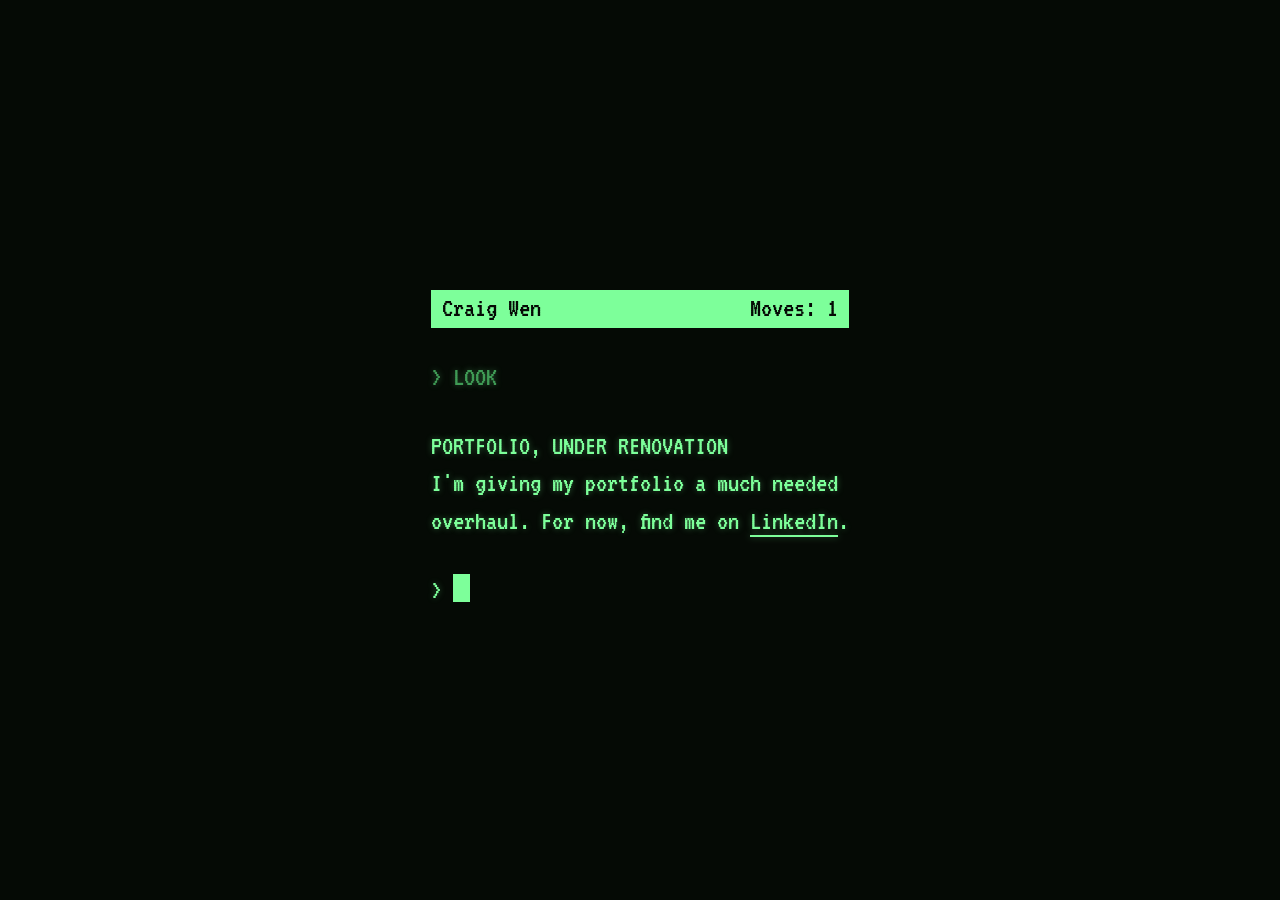
==== commit 94c60879: "Replace pixel art scene with Zork-style text adventure placeholder The canvas sprite animation wasn'" ====
--- a/index.html
+++ b/index.html
@@ -4,248 +4,106 @@
 <meta charset="utf-8">
 <meta name="viewport" content="width=device-width, initial-scale=1">
 <title>Craig Wen</title>
-<meta name="description" content="Craig Wen — Content Designer. Portfolio coming soon.">
+<meta name="description" content="Craig Wen, Content Designer. Portfolio coming soon.">
 <meta name="robots" content="noindex">
 <link rel="preconnect" href="https://fonts.googleapis.com">
 <link rel="preconnect" href="https://fonts.gstatic.com" crossorigin>
-<link rel="stylesheet" href="https://fonts.googleapis.com/css2?family=Press+Start+2P&display=swap">
+<link rel="stylesheet" href="https://fonts.googleapis.com/css2?family=VT323&display=swap">
 <style>
   *, *::before, *::after { box-sizing: border-box; margin: 0; padding: 0; }
 
-  body {
-    background: #0d0820;
-    min-height: 100dvh;
-    display: flex;
-    flex-direction: column;
-    justify-content: flex-end;
-    -webkit-font-smoothing: antialiased;
+  :root {
+    --bg: #050a05;
+    --fg: #7dff9a;
+    --dim: #3f9a55;
   }
 
-  .canvas-wrap {
-    position: relative;
-    flex-shrink: 0;
+  html, body { height: 100%; }
+
+  body {
+    background: var(--bg);
+    color: var(--fg);
+    font-family: 'VT323', 'Courier New', monospace;
+    font-size: clamp(1.25rem, 2.6vw, 1.75rem);
+    line-height: 1.35;
+    display: flex;
+    align-items: center;
+    justify-content: center;
+    padding-inline: 16px;
+    text-shadow: 0 0 6px rgba(125, 255, 154, 0.35);
   }
 
-  #scene {
-    width: 100%;
-    height: auto;
-    display: block;
-    image-rendering: pixelated;
-    image-rendering: crisp-edges;
+  main {
+    width: min(100%, 38ch);
+    min-width: 0;
+    display: grid;
+    gap: 1.1em;
   }
 
-  #bubble {
-    position: absolute;
-    left: 5%;
-    bottom: 87%;
-    max-width: 60%;
-    background: #fef0d9;
-    border: 3px solid #1a0d05;
-    padding: 0.6em 0.9em;
-    font-family: 'Press Start 2P', monospace;
-    font-size: clamp(0.45rem, 1.1vw, 0.7rem);
-    line-height: 2.2;
-    color: #1a0d05;
+  .status {
+    display: flex;
+    justify-content: space-between;
+    gap: 1ch;
+    background: var(--fg);
+    color: var(--bg);
+    padding-inline: 1ch;
+    text-shadow: none;
   }
 
-  #bubble::after {
-    content: '';
-    position: absolute;
-    bottom: -14px; left: 14px;
-    border-left: 7px solid transparent;
-    border-right: 7px solid transparent;
-    border-top: 14px solid #1a0d05;
+  .cmd { color: var(--dim); }
+
+  main p { overflow-wrap: break-word; }
+
+  h1 {
+    font-size: inherit;
+    font-weight: normal;
+    text-transform: uppercase;
   }
 
-  #bubble::before {
-    content: '';
-    position: absolute;
-    bottom: -9px; left: 17px;
-    border-left: 5px solid transparent;
-    border-right: 5px solid transparent;
-    border-top: 9px solid #fef0d9;
-    z-index: 1;
+  a {
+    color: var(--fg);
+    text-decoration: underline;
+    text-underline-offset: 0.2em;
+  }
+  a:hover, a:focus-visible {
+    background: var(--fg);
+    color: var(--bg);
+    text-decoration: none;
+    text-shadow: none;
+    outline: none;
   }
 
-  #bubble a { color: #ff7733; text-decoration: none; }
-  #bubble a:hover { text-decoration: underline; text-underline-offset: 3px; }
-
-  @media (max-width: 600px) {
-    body { justify-content: center; }
+  .cursor {
+    display: inline-block;
+    width: 0.6em;
+    height: 1em;
+    background: var(--fg);
+    vertical-align: -0.15em;
+    animation: blink 1s steps(1) infinite;
+  }
+  @keyframes blink { 50% { opacity: 0; } }
+  @media (prefers-reduced-motion: reduce) {
+    .cursor { animation: none; }
   }
 </style>
 </head>
 <body>
 
-<div class="canvas-wrap">
-  <canvas id="scene" aria-label="Pixel art scene: a construction site at sunset, with a pixel character, traffic cones, a sawhorse barrier, and a road"></canvas>
-  <div id="bubble" hidden>
-    <p id="dialogue"></p>
+<main>
+  <div class="status" aria-hidden="true">
+    <span>Craig Wen</span>
+    <span>Moves: 1</span>
   </div>
-</div>
 
-<script>
-(function () {
-  var canvas   = document.getElementById('scene');
-  var ctx      = canvas.getContext('2d');
-  var bubble   = document.getElementById('bubble');
-  var dialogue = document.getElementById('dialogue');
+  <p class="cmd">&gt; LOOK</p>
 
-  var GW = 192, GH = 96;
-  canvas.width  = GW;
-  canvas.height = GH;
+  <div>
+    <h1>Portfolio, Under Renovation</h1>
+    <p>I'm giving my portfolio a much needed overhaul. For now, find me on <a href="https://www.linkedin.com/in/craig-wen/">LinkedIn</a>.</p>
+  </div>
 
-  function px(x, y, c, w, h) {
-    w = w === undefined ? 1 : w;
-    h = h === undefined ? 1 : h;
-    if (x >= GW || y >= GH || x + w <= 0 || y + h <= 0) return;
-    ctx.fillStyle = c;
-    ctx.fillRect(x, y, Math.min(w, GW - x), Math.min(h, GH - y));
-  }
-
-  function lerpColor(c0, c1, t) {
-    function hex(s) { return [parseInt(s.slice(1,3),16), parseInt(s.slice(3,5),16), parseInt(s.slice(5,7),16)]; }
-    var a = hex(c0), b = hex(c1);
-    return 'rgb('+~~(a[0]+(b[0]-a[0])*t)+','+~~(a[1]+(b[1]-a[1])*t)+','+~~(a[2]+(b[2]-a[2])*t)+')';
-  }
-
-  var skyStops = [
-    [0,  '#0d0820'],
-    [14, '#1a1040'],
-    [26, '#3a1250'],
-    [36, '#6a1f45'],
-    [44, '#9b3030'],
-    [52, '#d05025'],
-    [58, '#ff7733'],
-  ];
-
-  function skyAt(row) {
-    for (var i = 0; i < skyStops.length - 1; i++) {
-      var r0 = skyStops[i][0], c0 = skyStops[i][1];
-      var r1 = skyStops[i+1][0], c1 = skyStops[i+1][1];
-      if (row >= r0 && row < r1) return lerpColor(c0, c1, (row - r0) / (r1 - r0));
-    }
-    return skyStops[skyStops.length - 1][1];
-  }
-
-  function drawCone(cx, cy) {
-    px(cx+6,  cy,    '#ffaa77', 2, 2);
-    px(cx+6,  cy+2,  '#ff9966', 2, 2);
-    px(cx+4,  cy+4,  '#ffe8d8', 6, 2);
-    px(cx+2,  cy+6,  '#ffaa77', 2, 2); px(cx+4,  cy+6,  '#ff7733', 6, 2); px(cx+10, cy+6,  '#cc5520', 2, 2);
-    px(cx+2,  cy+8,  '#ffaa77', 2, 2); px(cx+4,  cy+8,  '#ff7733', 6, 2); px(cx+10, cy+8,  '#cc5520', 2, 2);
-    px(cx+2,  cy+10, '#ffe8d8', 10, 2);
-    px(cx,    cy+12, '#ffaa77', 2, 2); px(cx+2,  cy+12, '#ff7733', 10, 2); px(cx+12, cy+12, '#cc5520', 2, 2);
-    px(cx,    cy+14, '#ffaa77', 2, 2); px(cx+2,  cy+14, '#ff7733', 10, 2); px(cx+12, cy+14, '#cc5520', 2, 2);
-    px(cx,    cy+16, '#ffe8d8', 14, 2);
-    px(cx,    cy+18, '#ffaa77', 2, 2); px(cx+2,  cy+18, '#ff7733', 10, 2); px(cx+12, cy+18, '#cc5520', 2, 2);
-    px(cx-2,  cy+20, '#5a3015', 18, 4);
-  }
-
-  function drawBackground() {
-    // Sky
-    for (var y = 0; y < 60; y++) px(0, y, skyAt(y), GW);
-
-    // Ground
-    var ground = ['#3d2010','#3d2010','#2d1508','#2d1508','#2d1508','#2d1508','#251205','#251205','#221004','#221004','#1e0d04','#1e0d04','#1a0d05','#1a0d05','#170b03','#170b03','#140903','#140903','#120802','#120802'];
-    for (var yg = 60; yg < GH; yg++) px(0, yg, ground[yg - 60] || '#120802', GW);
-
-    // Stars
-    [
-      [6,4],[18,8],[28,2],[32,4],[48,2],[64,8],[82,4],[100,2],[116,6],[132,4],[148,8],[166,2],[186,6],
-      [4,16],[14,12],[24,20],[34,14],[50,12],[66,18],[80,16],[96,20],[112,16],[126,22],[142,18],[160,14],[176,16],
-      [8,28],[20,24],[30,32],[40,28],[56,24],[74,30],[90,26],[106,32],[122,26],[140,32],[156,28],[174,22],[188,26],
-      [2,40],[16,44],[26,38],[38,42],[54,38],[70,44],[88,40],[104,46],[122,42],[138,38],[156,44],[172,40]
-    ].forEach(function(s) { px(s[0], s[1], '#e0d0f8', 2, 2); });
-    [[18,8],[64,8],[100,2],[112,16],[88,40]].forEach(function(s) { px(s[0], s[1], '#ffffff', 2, 2); });
-
-    // Moon
-    px(180, 2, '#fff4b0', 6, 6);
-
-    // Barrier
-    px(44, 44, '#8b6040', 104, 2);
-    for (var bx = 44; bx < 148; bx++) {
-      for (var by = 46; by <= 54; by++) {
-        px(bx, by, Math.floor((bx + by) / 10) % 2 === 0 ? '#ffe066' : '#1a0d05');
-      }
-    }
-    px(44, 56, '#8b6040', 104, 2);
-    px(50, 58, '#8b6040', 4, 8);
-    px(46, 64, '#8b6040', 12, 2);
-    px(92, 58, '#8b6040', 4, 6);
-    px(136, 58, '#8b6040', 4, 8);
-    px(132, 64, '#8b6040', 12, 2);
-
-    // Cones
-    drawCone(38, 40);
-    drawCone(156, 40);
-
-    // Road dashes
-    for (var dx = 0; dx < GW; dx += 18) px(dx, 62, '#4a2e10', 10, 2);
-  }
-
-  // === SPRITE ===
-  var _spr = new Image();
-  _spr.src = '[data-uri]';
-
-  // Draw background once, snapshot for fast restore
-  drawBackground();
-  var bgData = ctx.getImageData(0, 0, GW, GH);
-
-  // === ANIMATION ===
-  var startTime = null;
-  var WALK_MS   = 1000;
-  var START_X   = -24;
-  var END_X     = -2;
-  var CHAR_Y    = 62;
-  var walkDone  = false;
-
-  function showBubble() {
-    var plain = "I'm giving my portfolio a much needed overhaul. For now, find me on ";
-    var link  = 'LinkedIn';
-    var full  = plain + link;
-    var i     = 0;
-    bubble.hidden = false;
-    (function type() {
-      dialogue.textContent = full.slice(0, ++i);
-      if (i < full.length) {
-        setTimeout(type, 40);
-      } else {
-        dialogue.innerHTML = plain +
-          '<a href="https://www.linkedin.com/in/craig-wen/">LinkedIn</a>';
-      }
-    })();
-  }
-
-  function animate(ts) {
-    if (!startTime) startTime = ts;
-    var elapsed = ts - startTime;
-
-    ctx.putImageData(bgData, 0, 0);
-
-    var charX, frame;
-    if (elapsed < WALK_MS) {
-      var t = elapsed / WALK_MS;
-      charX = Math.floor(START_X + (END_X - START_X) * t);
-      frame = (Math.floor(elapsed / 130) % 2) + 1;
-    } else {
-      charX = END_X;
-      frame = 0;
-      if (!walkDone) {
-        walkDone = true;
-        showBubble();
-      }
-    }
-
-    ctx.drawImage(_spr, frame * 24, 0, 24, 64, charX, CHAR_Y - 62, 24, 64);
-
-    if (!walkDone) requestAnimationFrame(animate);
-  }
-
-  _spr.onload = function() { requestAnimationFrame(animate); };
-
-})();
-</script>
+  <p aria-hidden="true">&gt; <span class="cursor"></span></p>
+</main>
 
 </body>
 </html>
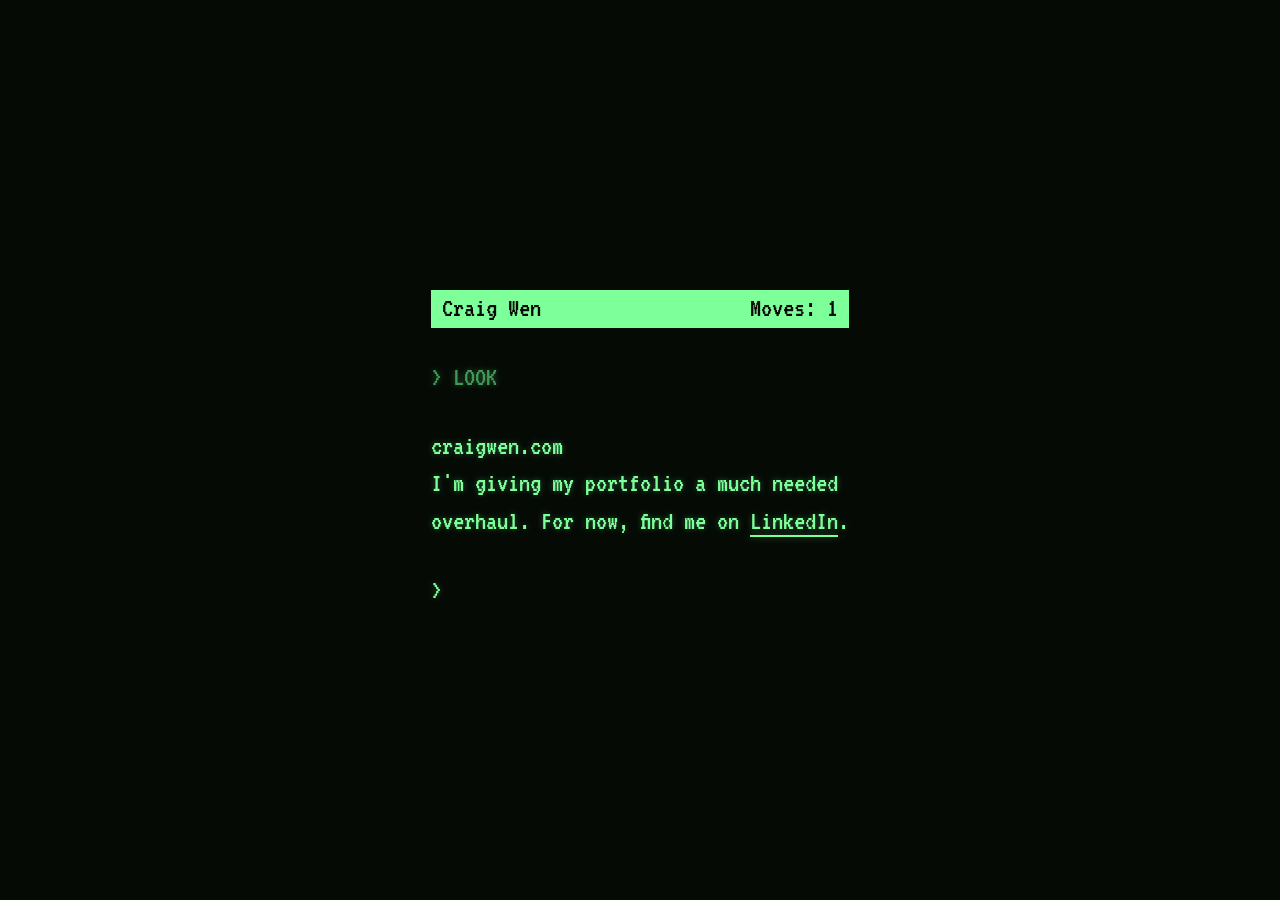
==== commit f5da2690: "Make the placeholder playable: command input with Zork-style replies Rename the room heading to crai" ====
--- a/index.html
+++ b/index.html
@@ -18,16 +18,16 @@
     --dim: #3f9a55;
   }
 
-  html, body { height: 100%; }
+  html { height: 100%; }
 
   body {
+    min-height: 100%;
     background: var(--bg);
     color: var(--fg);
     font-family: 'VT323', 'Courier New', monospace;
     font-size: clamp(1.25rem, 2.6vw, 1.75rem);
     line-height: 1.35;
     display: flex;
-    align-items: center;
     justify-content: center;
     padding-inline: 16px;
     text-shadow: 0 0 6px rgba(125, 255, 154, 0.35);
@@ -36,6 +36,8 @@
   main {
     width: min(100%, 38ch);
     min-width: 0;
+    margin-block: auto;
+    padding-block: 2em;
     display: grid;
     gap: 1.1em;
   }
@@ -57,7 +59,6 @@
   h1 {
     font-size: inherit;
     font-weight: normal;
-    text-transform: uppercase;
   }
 
   a {
@@ -73,14 +74,36 @@
     outline: none;
   }
 
+  #log { display: grid; gap: 1.1em; }
+  #log:empty { display: none; }
+
+  form {
+    display: flex;
+    gap: 1ch;
+  }
+
+  #cmd {
+    flex: 1;
+    min-width: 0;
+    background: transparent;
+    border: 0;
+    outline: none;
+    color: var(--fg);
+    caret-color: var(--fg);
+    caret-shape: block;
+    font: inherit;
+    text-shadow: inherit;
+  }
+
   .cursor {
-    display: inline-block;
     width: 0.6em;
     height: 1em;
+    align-self: center;
     background: var(--fg);
-    vertical-align: -0.15em;
     animation: blink 1s steps(1) infinite;
   }
+  form:has(#cmd:focus) .cursor,
+  form:has(#cmd:not(:placeholder-shown)) .cursor { display: none; }
   @keyframes blink { 50% { opacity: 0; } }
   @media (prefers-reduced-motion: reduce) {
     .cursor { animation: none; }
@@ -92,18 +115,93 @@
 <main>
   <div class="status" aria-hidden="true">
     <span>Craig Wen</span>
-    <span>Moves: 1</span>
+    <span>Moves: <span id="moves">1</span></span>
   </div>
 
   <p class="cmd">&gt; LOOK</p>
 
   <div>
-    <h1>Portfolio, Under Renovation</h1>
+    <h1>craigwen.com</h1>
     <p>I'm giving my portfolio a much needed overhaul. For now, find me on <a href="https://www.linkedin.com/in/craig-wen/">LinkedIn</a>.</p>
   </div>
 
-  <p aria-hidden="true">&gt; <span class="cursor"></span></p>
+  <div id="log" aria-live="polite"></div>
+
+  <form id="prompt" autocomplete="off">
+    <label for="cmd" aria-hidden="true">&gt;</label>
+    <span class="cursor" aria-hidden="true"></span>
+    <input id="cmd" type="text" placeholder=" " maxlength="80" spellcheck="false" autocapitalize="none" aria-label="Type a command">
+  </form>
 </main>
+
+<script>
+(function () {
+  var REPLIES = [
+    "It is very dark in here. Somewhere nearby, a grue is clearing its throat.",
+    "Nothing happens. Somewhere, a designer sighs.",
+    "You hear the distant sound of wireframes being rearranged.",
+    "Your lamp flickers. The case studies remain just out of reach.",
+    "A small mailbox sits here. Inside is a note that reads \"Back soon.\"",
+    "You are standing in an open field of whitespace. There is a style guide here.",
+    "A troll blocks the path to the case studies. It shakes its head slowly.",
+    "With great effort, you lift the placeholder. Beneath it is another placeholder.",
+    "A thief slips past and steals one of your moves. Rude.",
+    "You would need a lantern for that. The lantern is also under renovation.",
+    "I don't know that word. I'm a content designer, not a dictionary.",
+    "Time passes. The portfolio is still being overhauled.",
+    "You have been eaten by a grue. Just kidding. Grues don't read portfolios.",
+    "The door is locked. A sticky note on it reads \"final_v3_REAL.fig\".",
+    "Your words echo through the empty gallery... allery... llery.",
+    "There is a faint smell of fresh copy and strong coffee.",
+    "Taken.",
+    "You can't go that way. All roads currently lead to LinkedIn.",
+    "A rusty sign reads: PARDON OUR DUST. CHOOSE YOUR WORDS CAREFULLY.",
+    "Well, that was satisfying for one of us."
+  ];
+  var MAX_TURNS = 6;
+
+  var form  = document.getElementById('prompt');
+  var input = document.getElementById('cmd');
+  var log   = document.getElementById('log');
+  var moves = document.getElementById('moves');
+  var count = 1;
+  var last  = -1;
+
+  function line(text, cls) {
+    var p = document.createElement('p');
+    if (cls) p.className = cls;
+    p.textContent = text;
+    return p;
+  }
+
+  form.addEventListener('submit', function (e) {
+    e.preventDefault();
+    var text = input.value.trim();
+    if (!text) return;
+
+    var i;
+    do { i = Math.floor(Math.random() * REPLIES.length); } while (i === last);
+    last = i;
+
+    var turn = document.createElement('div');
+    turn.appendChild(line('> ' + text.toUpperCase(), 'cmd'));
+    turn.appendChild(line(REPLIES[i]));
+    log.appendChild(turn);
+    while (log.children.length > MAX_TURNS) log.removeChild(log.firstChild);
+
+    moves.textContent = ++count;
+    input.value = '';
+    input.scrollIntoView({ block: 'nearest' });
+  });
+
+  document.addEventListener('click', function (e) {
+    if (e.target.closest('a') || window.getSelection().toString()) return;
+    input.focus();
+  });
+
+  if (window.matchMedia('(pointer: fine)').matches) input.focus();
+})();
+</script>
 
 </body>
 </html>
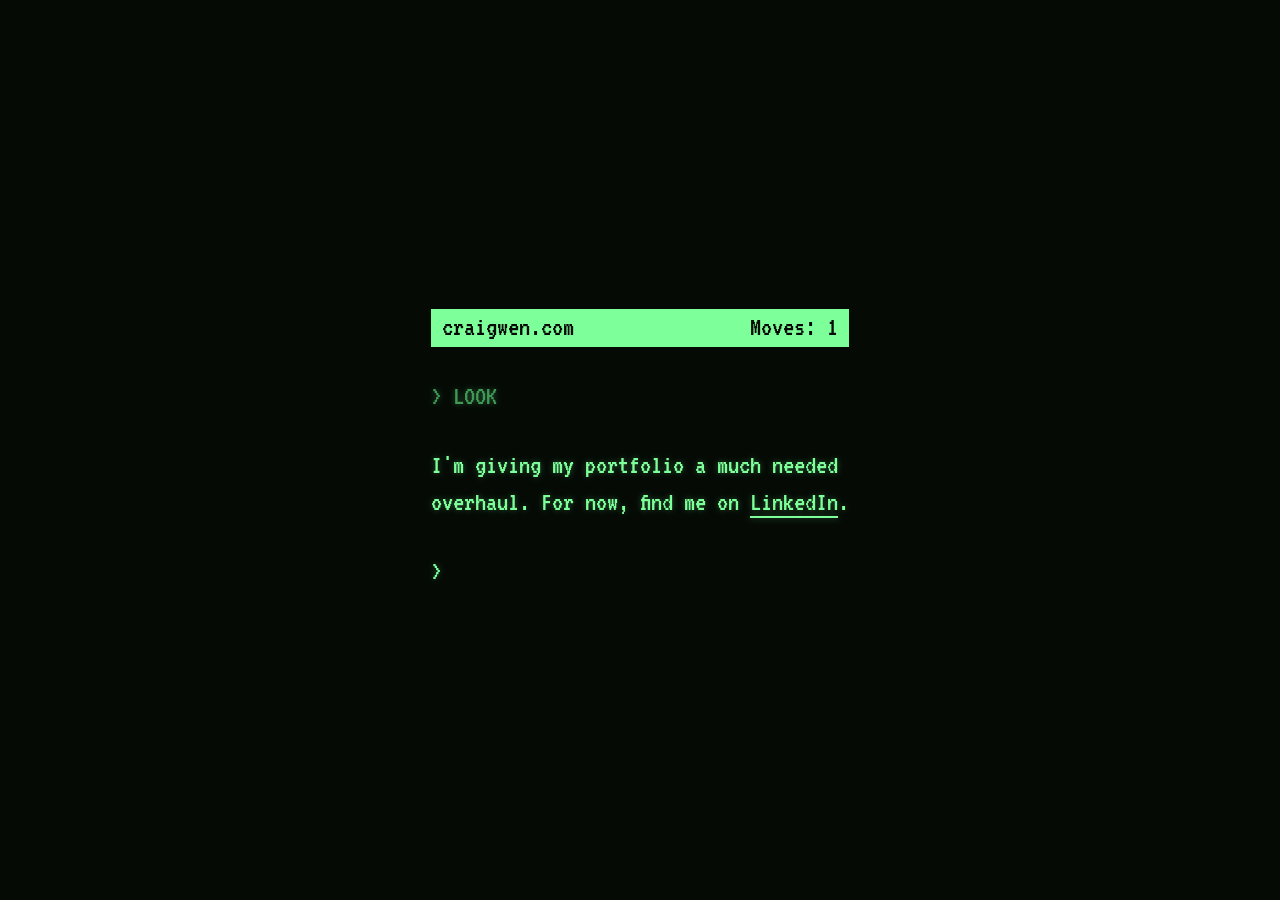
==== commit 199da3bd: "Drop room heading, retitle status bar, route Craig/LinkedIn commands The room heading read as confus" ====
--- a/index.html
+++ b/index.html
@@ -56,10 +56,6 @@
 
   main p { overflow-wrap: break-word; }
 
-  h1 {
-    font-size: inherit;
-    font-weight: normal;
-  }
 
   a {
     color: var(--fg);
@@ -114,16 +110,13 @@
 
 <main>
   <div class="status" aria-hidden="true">
-    <span>Craig Wen</span>
+    <span>craigwen.com</span>
     <span>Moves: <span id="moves">1</span></span>
   </div>
 
   <p class="cmd">&gt; LOOK</p>
 
-  <div>
-    <h1>craigwen.com</h1>
-    <p>I'm giving my portfolio a much needed overhaul. For now, find me on <a href="https://www.linkedin.com/in/craig-wen/">LinkedIn</a>.</p>
-  </div>
+  <p>I'm giving my portfolio a much needed overhaul. For now, find me on <a id="linkedin" href="https://www.linkedin.com/in/craig-wen/">LinkedIn</a>.</p>
 
   <div id="log" aria-live="polite"></div>
 
@@ -179,6 +172,11 @@
     var text = input.value.trim();
     if (!text) return;
 
+    if (/linkedin|craig/i.test(text)) {
+      window.location.href = document.getElementById('linkedin').href;
+      return;
+    }
+
     var i;
     do { i = Math.floor(Math.random() * REPLIES.length); } while (i === last);
     last = i;
